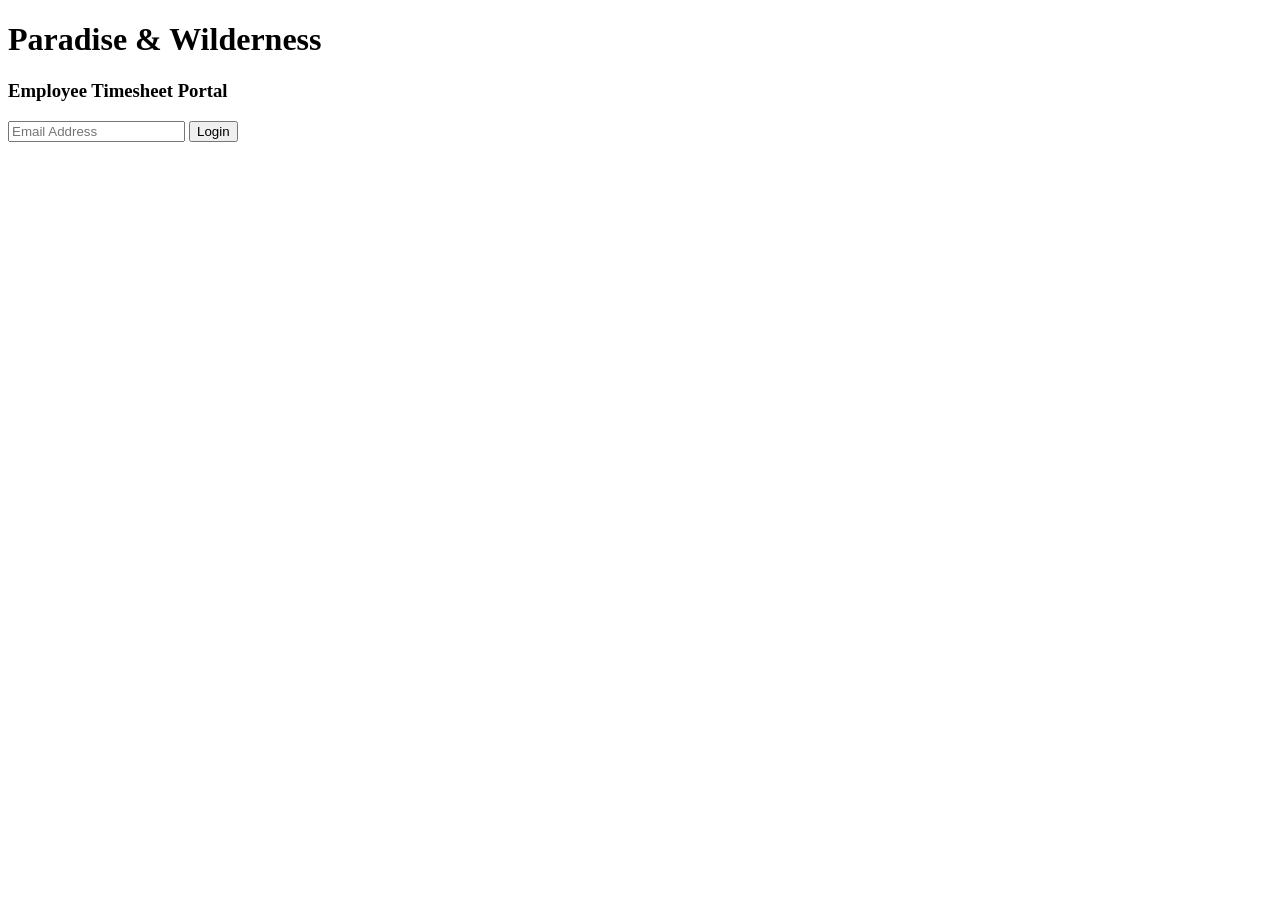
==== index.html @ e7ff4d71 "Create index.html" ====
<!DOCTYPE html>
<html>
<head>
    <title>Paradise & Wilderness Timesheet</title>
</head>
<body>

<h1>Paradise & Wilderness</h1>

<h3>Employee Timesheet Portal</h3>

<input type="email" placeholder="Email Address">

<button>Login</button>

</body>
</html>
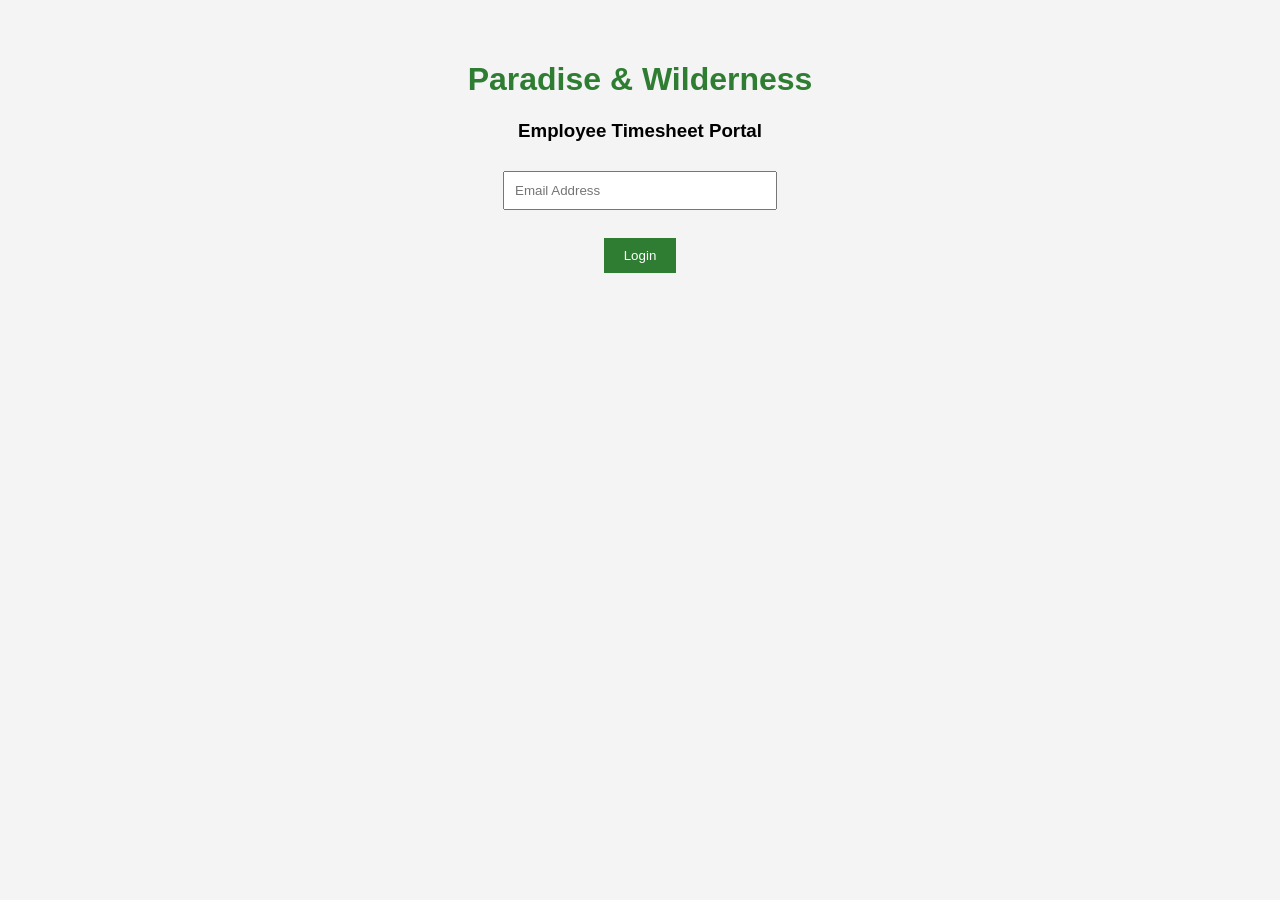
==== commit 39859e27: "Update index.html" ====
--- a/index.html
+++ b/index.html
@@ -2,6 +2,7 @@
 <html>
 <head>
     <title>Paradise & Wilderness Timesheet</title>
+    <link rel="stylesheet" href="style.css">
 </head>
 <body>
 
@@ -11,6 +12,8 @@
 
 <input type="email" placeholder="Email Address">
 
+<br><br>
+
 <button>Login</button>
 
 </body>
--- a/style.css
+++ b/style.css
@@ -0,0 +1,25 @@
+body {
+    font-family: Arial, sans-serif;
+    background-color: #f4f4f4;
+    text-align: center;
+    margin: 0;
+    padding: 40px;
+}
+
+h1 {
+    color: #2e7d32;
+}
+
+input {
+    padding: 10px;
+    width: 250px;
+    margin: 10px;
+}
+
+button {
+    padding: 10px 20px;
+    background-color: #2e7d32;
+    color: white;
+    border: none;
+    cursor: pointer;
+}
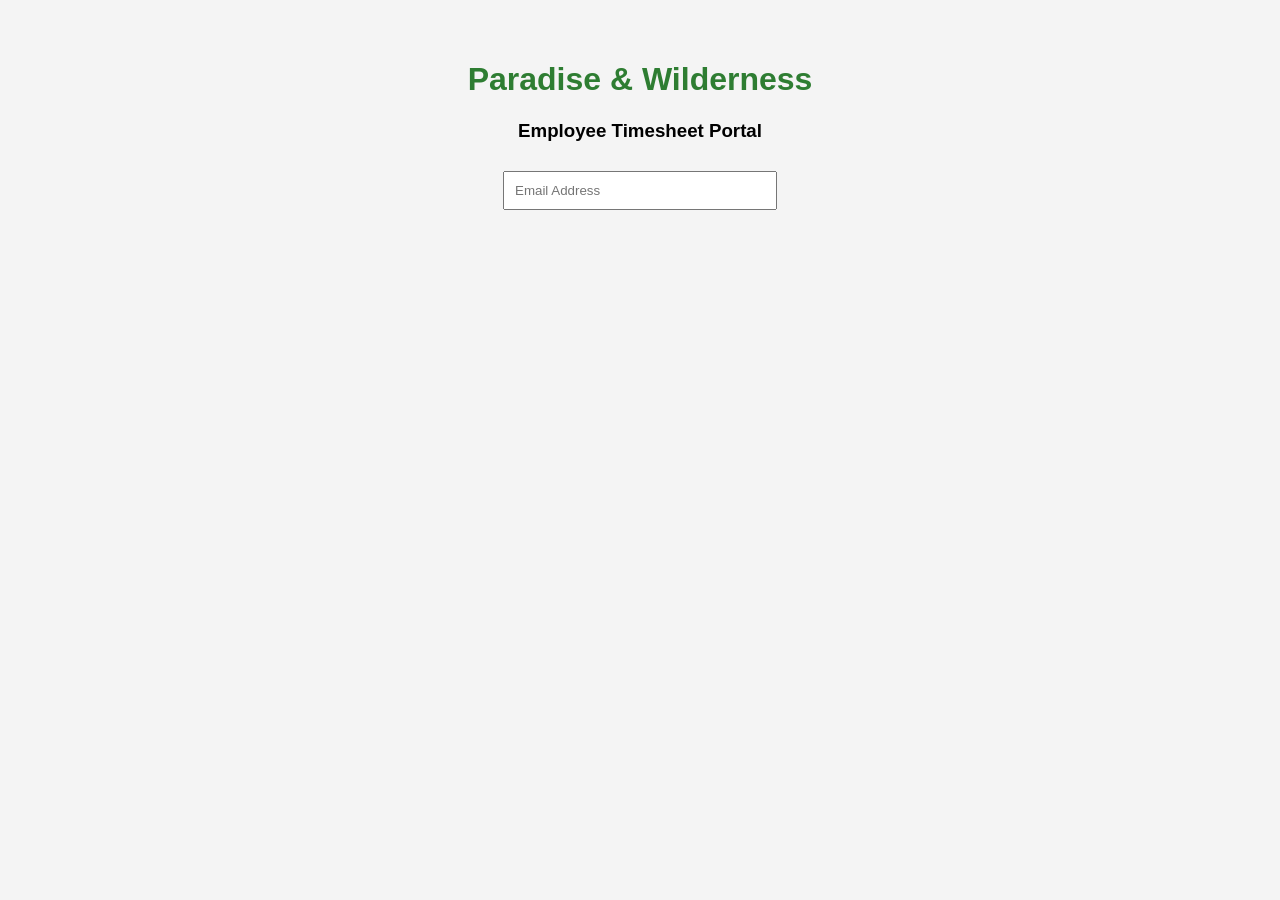
==== commit 705c8d80: "Update index.html" ====
--- a/index.html
+++ b/index.html
@@ -1,20 +1,24 @@
 <!DOCTYPE html>
 <html>
 <head>
-    <title>Paradise & Wilderness Timesheet</title>
+    <meta charset="UTF-8">
+    <meta name="viewport" content="width=device-width, initial-scale=1.0">
+    <title>Paradise & Wilderness Timesheet Portal</title>
     <link rel="stylesheet" href="style.css">
 </head>
 <body>
 
-<h1>Paradise & Wilderness</h1>
+    <div class="container">
 
-<h3>Employee Timesheet Portal</h3>
+        <h1>Paradise & Wilderness</h1>
 
-<input type="email" placeholder="Email Address">
+        <h3>Employee Timesheet Portal</h3>
 
-<br><br>
+        <input
+            type="email"
+            id="email"
+            placeholder="Email Address">
 
-<button>Login</button>
-
-</body>
-</html>
+        <input
+            type="password"
+            id="pin"
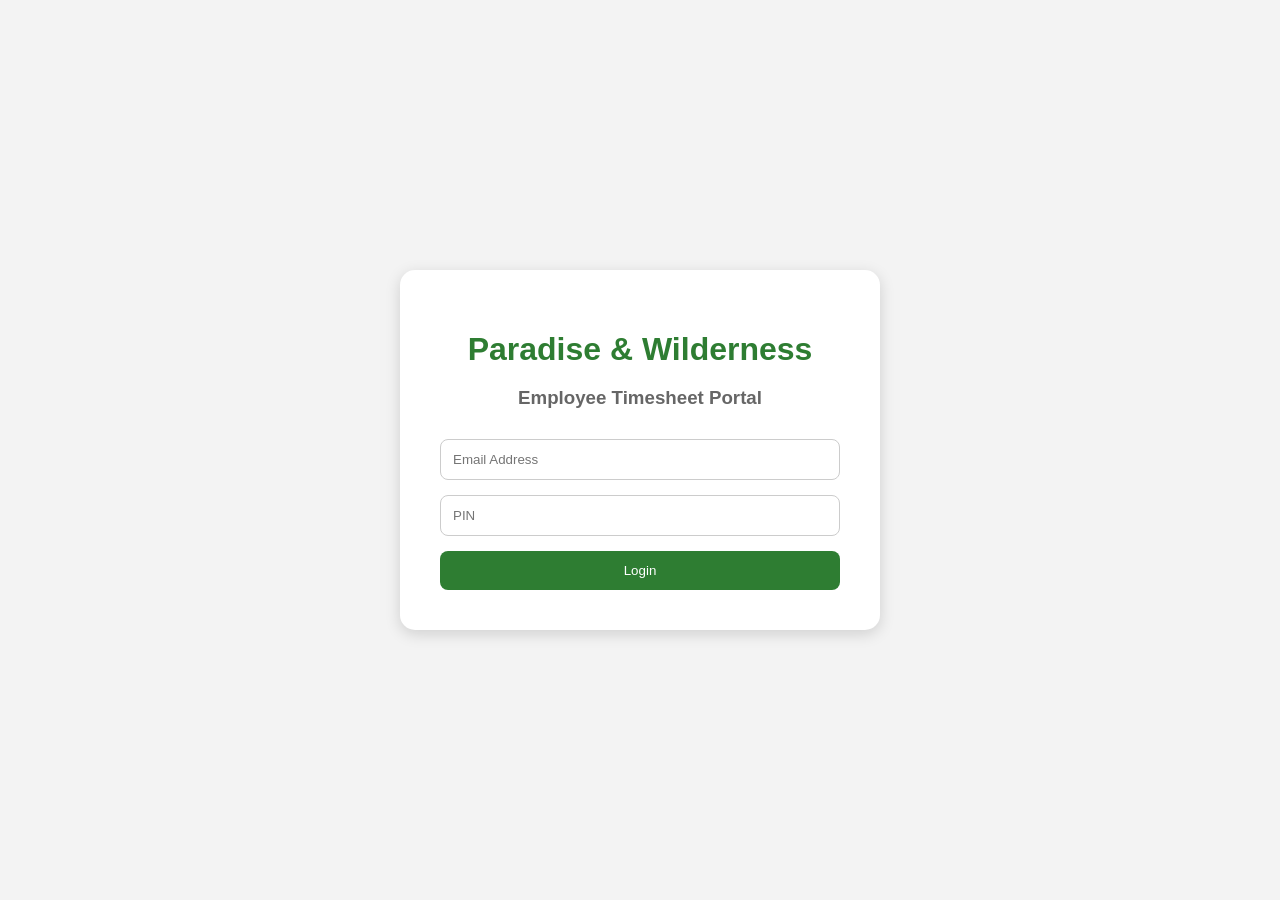
==== commit 9d775dfb: "Update index.html" ====
--- a/index.html
+++ b/index.html
@@ -6,19 +6,30 @@
     <title>Paradise & Wilderness Timesheet Portal</title>
     <link rel="stylesheet" href="style.css">
 </head>
+
 <body>
 
-    <div class="container">
+<div class="container">
 
-        <h1>Paradise & Wilderness</h1>
+    <h1>Paradise & Wilderness</h1>
 
-        <h3>Employee Timesheet Portal</h3>
+    <h3>Employee Timesheet Portal</h3>
 
-        <input
-            type="email"
-            id="email"
-            placeholder="Email Address">
+    <input
+        type="email"
+        id="email"
+        placeholder="Email Address">
 
-        <input
-            type="password"
-            id="pin"
+    <input
+        type="password"
+        id="pin"
+        placeholder="PIN">
+
+    <button>
+        Login
+    </button>
+
+</div>
+
+</body>
+</html>
--- a/style.css
+++ b/style.css
@@ -1,25 +1,51 @@
 body {
     font-family: Arial, sans-serif;
-    background-color: #f4f4f4;
+    background-color: #f3f3f3;
+    display: flex;
+    justify-content: center;
+    align-items: center;
+    height: 100vh;
+    margin: 0;
+}
+
+.container {
+    width: 400px;
+    background: white;
+    padding: 40px;
+    border-radius: 15px;
+    box-shadow: 0 4px 15px rgba(0,0,0,0.15);
     text-align: center;
-    margin: 0;
-    padding: 40px;
 }
 
 h1 {
     color: #2e7d32;
+    margin-bottom: 5px;
+}
+
+h3 {
+    color: #666;
+    margin-bottom: 30px;
 }
 
 input {
-    padding: 10px;
-    width: 250px;
-    margin: 10px;
+    width: 100%;
+    padding: 12px;
+    margin-bottom: 15px;
+    box-sizing: border-box;
+    border: 1px solid #ccc;
+    border-radius: 8px;
 }
 
 button {
-    padding: 10px 20px;
-    background-color: #2e7d32;
+    width: 100%;
+    padding: 12px;
+    background: #2e7d32;
     color: white;
     border: none;
+    border-radius: 8px;
     cursor: pointer;
 }
+
+button:hover {
+    background: #1b5e20;
+}
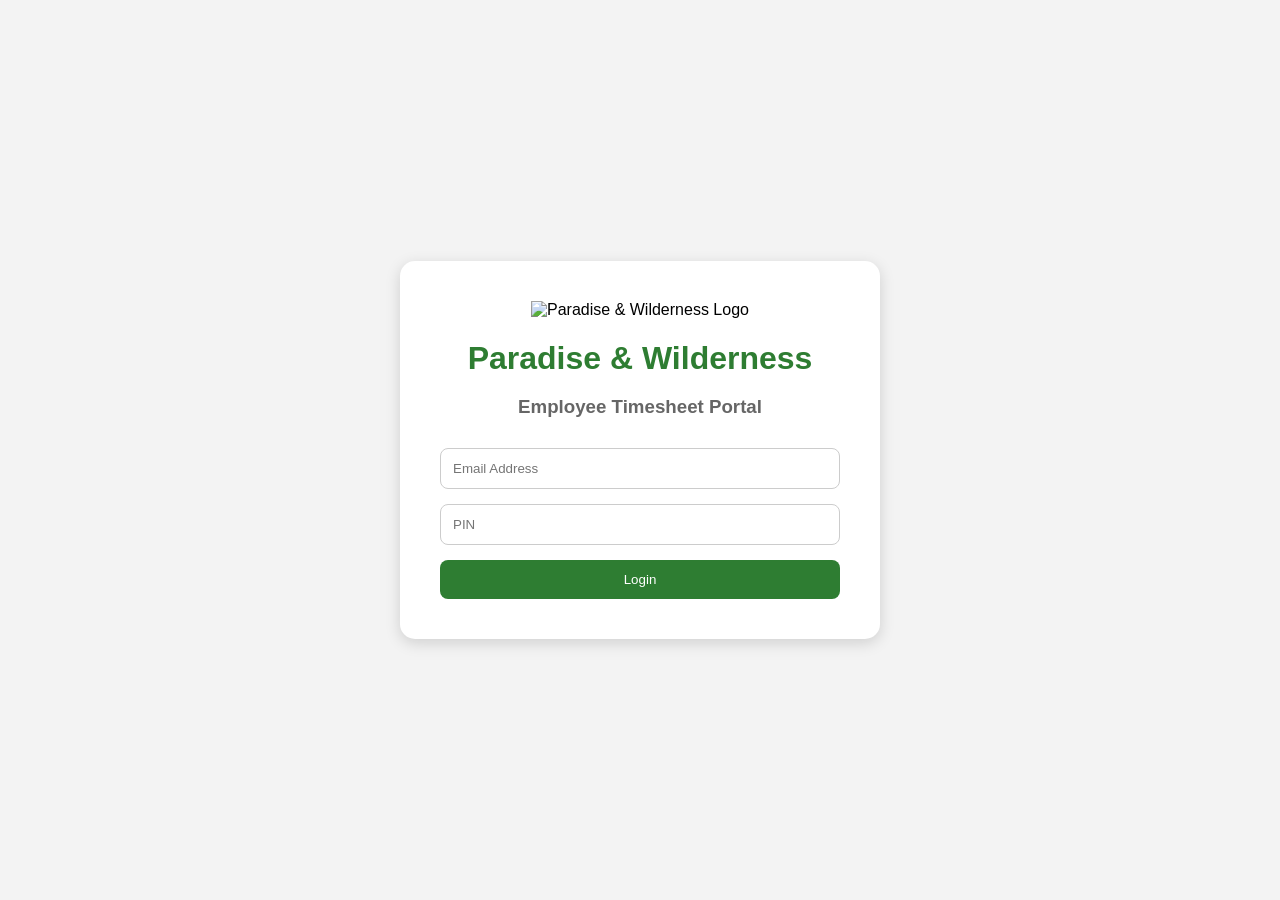
==== commit f2a60c6f: "Update index.html" ====
--- a/index.html
+++ b/index.html
@@ -10,6 +10,8 @@
 <body>
 
 <div class="container">
+
+    <img src="logo.png" alt="Paradise & Wilderness Logo" class="logo">
 
     <h1>Paradise & Wilderness</h1>
 
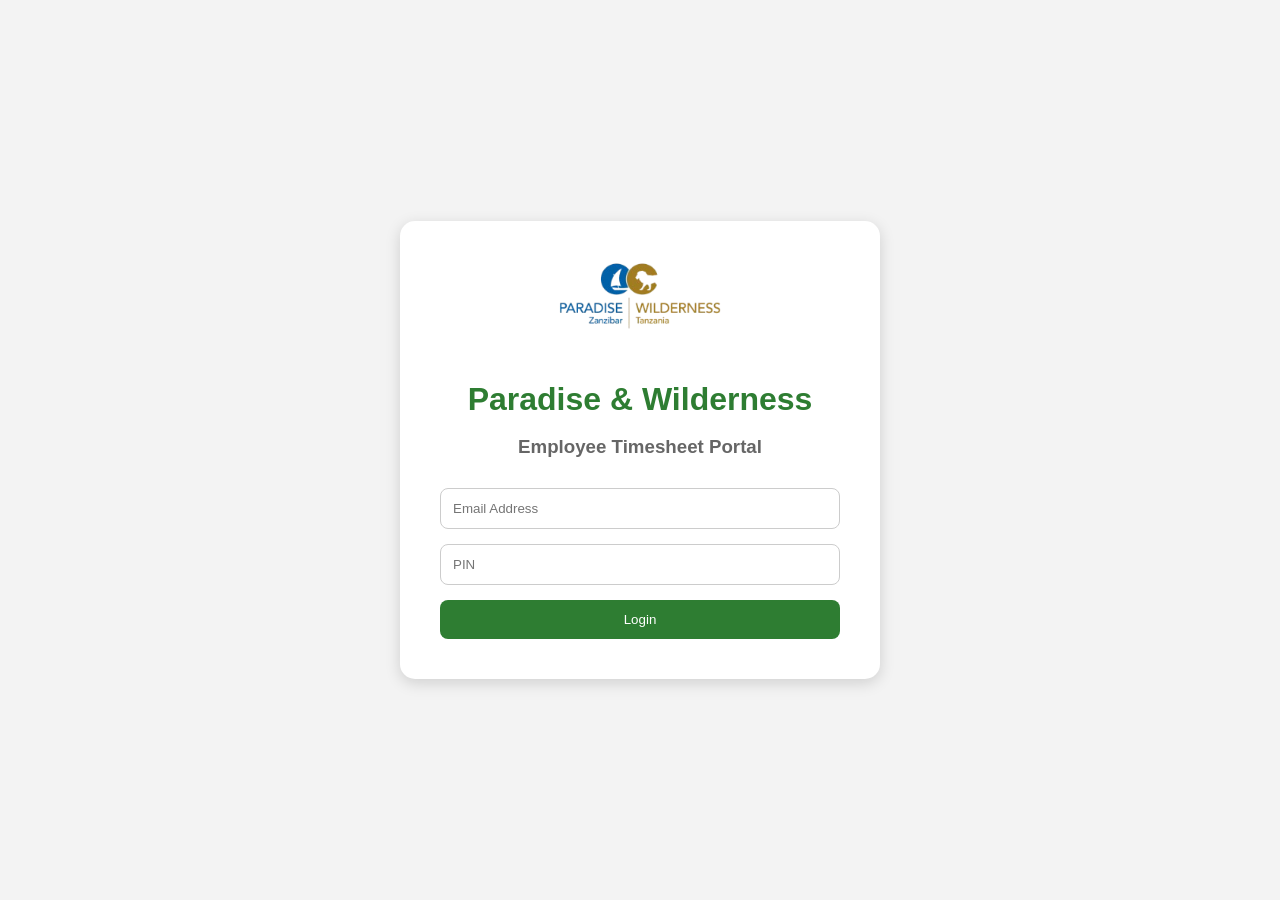
==== commit 94e2ad25: "Update index.html" ====
--- a/index.html
+++ b/index.html
@@ -33,5 +33,7 @@
 
 </div>
 
+<script src="app.js"></script>
+
 </body>
 </html>
--- a/style.css
+++ b/style.css
@@ -49,3 +49,9 @@
 button:hover {
     background: #1b5e20;
 }
+
+.logo {
+    width: 180px;
+    height: auto;
+    margin-bottom: 20px;
+}
